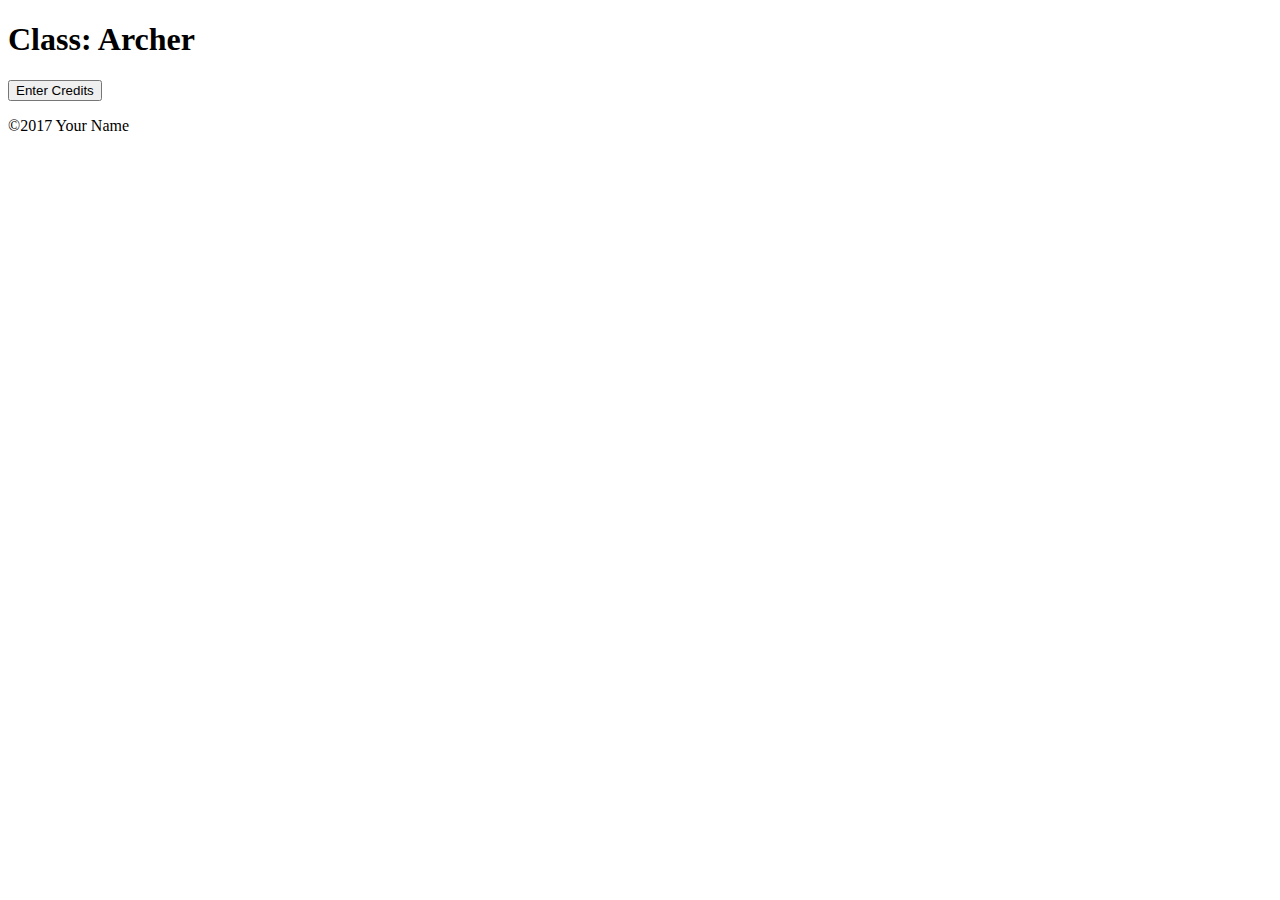
==== Archer.html @ 393d9af9 "uploading button functions" ====
<!DOCTYPE html>
<html lang="en">

<head>

    <meta charset="UTF-8">
       
    <meta name="viewport" content="width=device-width, initial-scale=1">
       
    <title>Blank Template</title>
   
<link rel="stylesheet" href="CSS/main.css">
    <script src="JS/main.js" type="text/javascript"></script>
</head>

   <body>
   
    <header>
       
        <h1> Class: Archer</h1>
              
    </header>

    <main>
        <button onclick="var Archer = Level()">
        Enter Credits
        </button>
   
   <div class="LevelBreakdown">
       <p>
           <script>
           
           </script>
       </p>
   </div>
    </main>
     
    <footer>

        <p>&copy;<time datetime="2017">2017</time> Your Name</p>
      
    </footer>
</body>
  
</html>
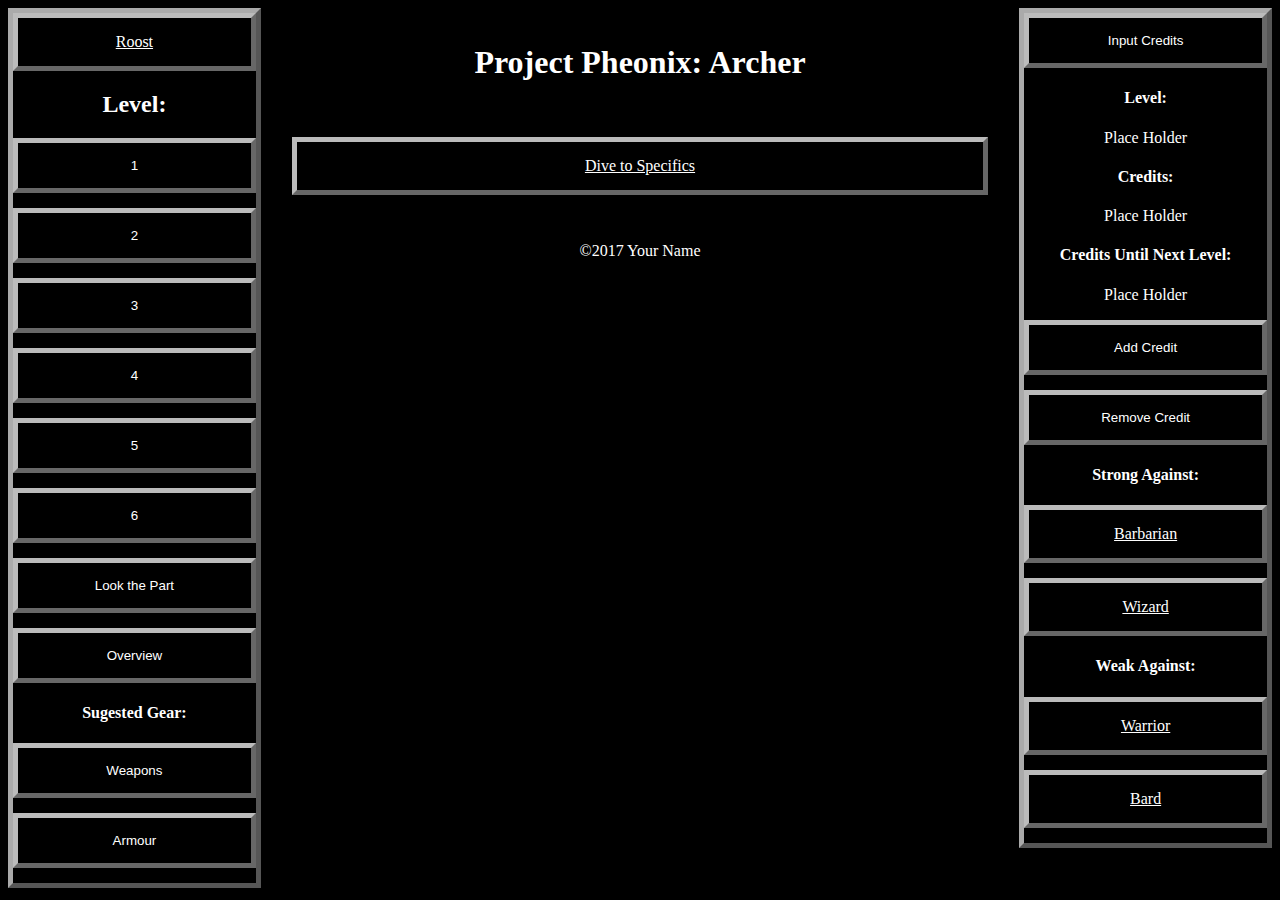
==== commit 5ffc4546: "set up index dive functionality" ====
--- a/Archer.html
+++ b/Archer.html
@@ -12,29 +12,59 @@
 <link rel="stylesheet" href="CSS/main.css">
     <script src="JS/main.js" type="text/javascript"></script>
 </head>
-
+<!------------------------Left Bar (JS mods this page)------------------------->
    <body>
-   
+   <div class = "leftBar">
+      
+       <a href="index.html"> Roost </a>
+       <h2> Level: <h2>
+       <button onclick="CB(0)"> 1 </button>
+       <button onclick="CB(1)"> 2 </button>
+       <button onclick="CB(2)"> 3 </button>
+       <button onclick="CB(3)"> 4 </button>
+       <button onclick="CB(4)"> 5 </button>
+       <button onclick="CB(5)"> 6 </button>
+       <button onclick="CB(6)"> Look the Part </button>
+       <button onclick="CB(7)"> Overview </button>
+       <h4 class="affect"> Sugested Gear:</h4>
+       <button onclick="CB(8)"> Weapons </button>
+       <button onclick="CB(9)"> Armour </button>
+    
+    </div>
+<!-------------------------Main Area (to be filled by JS)---------------------->
+       <main>
     <header>
+        <h1>Project Pheonix: Archer </h1>
+        
+        <div class="content">
+           <img class="andy">
+           <p class="rules"></p>
+           <a href="" class ="dive"> Dive to Specifics</a>
+           <p class="Grimisawesome"></p>
+            
+        </div>
+    </header>
+      </main>
+<!----------------------Right Bar (HTML links to Class Pages)------------------>
+     <div class = "rightBar">
+         
+       <button onclick="CB(7)"> Input Credits </button>
+       <h4> Level: </h4>
+       <p class ="level"> Place Holder</p>
+       <h4 class="affect"> Credits:</h4>
+       <p class ="credits"> Place Holder</p>
+       <h4> Credits Until Next Level:</h4>
+       <p class= "tilNext"> Place Holder</p>
+       <button onclick="CB(7)"> Add Credit </button>
+       <button onclick="CB(7)"> Remove Credit </button>
        
-        <h1> Class: Archer</h1>
-              
-    </header>
-
-    <main>
-        <button onclick="var Archer = Level()">
-        Enter Credits
-        </button>
-   
-   <div class="LevelBreakdown">
-       <p>
-           <script>
-           
-           </script>
-       </p>
+       <h4> Strong Against:</h4>
+       <a href="barbarian.html"> Barbarian </a>
+       <a href="wizard.html"> Wizard </a>
+       <h4> Weak Against:</h4>
+       <a href="warrior.html"> Warrior </a>
+       <a href="bard.html"> Bard </a>
    </div>
-    </main>
-     
     <footer>
 
         <p>&copy;<time datetime="2017">2017</time> Your Name</p>
--- a/CSS/main.css
+++ b/CSS/main.css
@@ -0,0 +1,59 @@
+*{
+    color: white;
+    background-color: black;
+    box-sizing: border-box;
+    text-align: center;
+}
+.leftBar{
+      width: 20%;
+    height: 100%;
+    float: left;
+    border: 5px outset #aaa;
+    text-align: center;
+    display: inline-block;
+}
+button, a { 
+    display:block;
+    border: 5px outset #bbb;
+    margin: 15px;
+    padding: 15px;
+    width:100%;
+    margin: 0;
+    margin-bottom: 15px;
+}
+.rightBar{
+    width: 20%;
+    height: 100%;
+    float: right;
+    border: 5px outset #aaa;
+    text-align: center;
+    display: inline-block;
+}
+
+/*
+.rightBar p { border: 5px outset #bbb;
+    margin: 5px;
+    padding: 15px 0 15px 0;
+}
+*/
+
+#last { 
+    border: 5px solid #aaa;}
+main {
+    width:55%;
+    display: inline-block;
+    margin: 15px
+    
+}
+main img {
+    width: 100%;
+}
+
+.active {
+    background-color: white;
+    border-style: inset;
+    color: black;
+}
+#nonEx {
+    color: black
+}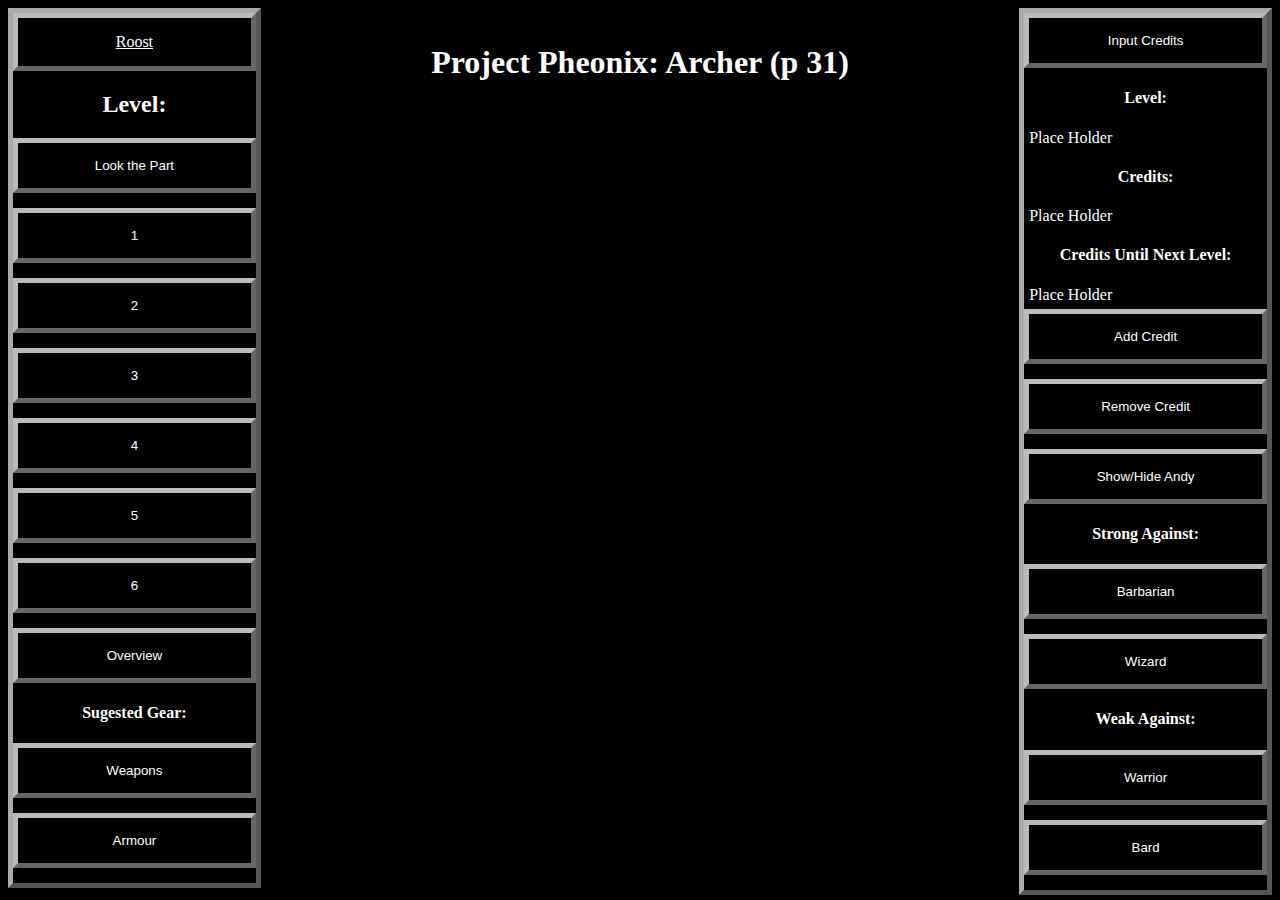
==== commit 2cfb409c: "archer class info entered" ====
--- a/Archer.html
+++ b/Archer.html
@@ -18,37 +18,147 @@
       
        <a href="index.html"> Roost </a>
        <h2> Level: <h2>
-       <button onclick="CB(0)"> 1 </button>
-       <button onclick="CB(1)"> 2 </button>
-       <button onclick="CB(2)"> 3 </button>
-       <button onclick="CB(3)"> 4 </button>
-       <button onclick="CB(4)"> 5 </button>
-       <button onclick="CB(5)"> 6 </button>
-       <button onclick="CB(6)"> Look the Part </button>
+       <button onclick="CB(0)"> Look the Part </button>
+       <button onclick="CB(1)"> 1 </button>
+       <button onclick="CB(2)"> 2 </button>
+       <button onclick="CB(3)"> 3 </button>
+       <button onclick="CB(4)"> 4 </button>
+       <button onclick="CB(5)"> 5 </button>
+       <button onclick="CB(6)"> 6 </button>
        <button onclick="CB(7)"> Overview </button>
-       <h4 class="affect"> Sugested Gear:</h4>
+       <h4> Sugested Gear:</h4>
        <button onclick="CB(8)"> Weapons </button>
        <button onclick="CB(9)"> Armour </button>
     
     </div>
-<!-------------------------Main Area (to be filled by JS)---------------------->
+<!--------------------Main Area (to be filled by JS)---------------------->
        <main>
     <header>
-        <h1>Project Pheonix: Archer </h1>
-        
-        <div class="content">
-           <img class="andy">
+        <h1>Project Pheonix: Archer (p 31) </h1>
+<!------------------------Andy Projector--------------------------------->
+        <div class="content hidden">
+           <img class="andy" src="IMG/amtgard-andy/archer.jpg">
            <p class="rules"></p>
-           <a href="" class ="dive"> Dive to Specifics</a>
+           <a id ="dive"> Dive to Specifics</a>
            <p class="Grimisawesome"></p>
+        </div>
+<!------------------------ Class  Level Content ------------------------>
+          <div class="l0 hidden">
+               <h3> Pick 1:</h3>
+               <p> <strong>Destruction Arrow:</strong> (Type: specialty arrow, School: Sorcery)</p>
+               <p> Material: Arrow with red cover labeled "Destruction"</p>
+               <p> Incantation: "Destruction Arrow"</p>
+               <p> This arrow is Armour Destroying and Shield Destroying. Armour Destroying and Shield Destroying are applied after the normal effect of being hit with an arrow is applied.</p>
+               
+               <p> <strong>Pinning Arrow Arrow:</strong> (Type: specialty arrow, School: Sorcery)</p>
+               <p> Material: Arrow with red cover labeled "Pinning"</p>
+               <p> Incantation: "Pinning Arrow"</p>
+               <p> Engulfing. A player struck by this arrow is stopped for 30 seconds.</p>
+               
+               <p> <strong>Poison Arrow:</strong> (Type: specialty arrow, School: Death)</p>
+               <p> Material: Arrow with Green cover labeled "Poison"</p>
+               <p> Incantation: "Poison Arrow"</p>
+               <p> This arrow is Wounds Kill.</p>
+           </div> 
+           <div class="l1 hidden">
+               <p> <strong>Reload:</strong> (Type Verbal: School: Sorcery Range: Self Uses: 1/refresh, charge 3)</p>
+               <p> Incantation: "I nocked my arrows to my bow, I let them fly, my quiver is low. Now I pause to go reload." X 3</p>
+               <p> Effect: Player becomes Out of Game and may move about the field retrieving their arrows.</p>
+               <p>Limitation: Must stay at least 10' away from other players at all times. The player may only remove their Out of Game state in the location they started by stating, "I return with a full quiver" X3.</p>
+               <p> May ask reeve for assistance in retrieving arrows that are within 10' of other players.</p>
+               <h3> Pick 2:</h3>
+                     <p> <strong>Destruction Arrow:</strong> (Type: specialty arrow, School: Sorcery)</p>
+               <p> Material: Arrow with red cover labeled "Destruction"</p>
+               <p> Incantation: "Destruction Arrow"</p>
+               <p> This arrow is Armour Destroying and Shield Destroying. Armour Destroying and Shield Destroying are applied after the normal effect of being hit with an arrow is applied.</p>
+               
+               <p> <strong>Pinning Arrow Arrow:</strong> (Type: specialty arrow, School: Sorcery)</p>
+               <p> Material: Arrow with red cover labeled "Pinning"</p>
+               <p> Incantation: "Pinning Arrow"</p>
+               <p> Engulfing. A player struck by this arrow is stopped for 30 seconds.</p>
+               
+               <p> <strong>Poison Arrow:</strong> (Type: specialty arrow, School: Death)</p>
+               <p> Material: Arrow with Green cover labeled "Poison"</p>
+               <p> Incantation: "Poison Arrow"</p>
+               <p> This arrow is Wounds Kill.</p>
+           </div>
+           <div class="l2 hidden">
+               <p> <strong> Mend: </strong> (Type Verbal: School: Sorcery Range: Self Uses: 1/life)</p>
+               <p> Incantation: "I make this item whole again" X 3</p>
+               <p> effect: Destroyed item is repaired. One point of armour in one location is repaired.</p>
+           </div>
+           <div class="l3 hidden"> 
+               <h3> Pick 2:</h3>
+               <p> <strong>Destruction Arrow:</strong> (Type: specialty arrow, School: Sorcery)</p>
+               <p> Material: Arrow with red cover labeled "Destruction"</p>
+               <p> Incantation: "Destruction Arrow"</p>
+               <p> This arrow is Armour Destroying and Shield Destroying. Armour Destroying and Shield Destroying are applied after the normal effect of being hit with an arrow is applied.</p>
+               
+               <p> <strong>Pinning Arrow Arrow:</strong> (Type: specialty arrow, School: Sorcery)</p>
+               <p> Material: Arrow with red cover labeled "Pinning"</p>
+               <p> Incantation: "Pinning Arrow"</p>
+               <p> Engulfing. A player struck by this arrow is stopped for 30 seconds.</p>
+               
+               <p> <strong>Poison Arrow:</strong> (Type: specialty arrow, School: Death)</p>
+               <p> Material: Arrow with Green cover labeled "Poison"</p>
+               <p> Incantation: "Poison Arrow"</p>
+               <p> This arrow is Wounds Kill.</p>
+           </div>
+           <div class="l4 hidden">
+               <p> <strong>Suppression Arrow:</strong> (Type: specialty arrow, School: Sorcery)</p>
+               <p> Arrow with purple head cover labeled ‘Suppression’</p>
+               <p> Incantation: Suppression Arrow”</p>
+               <p> Engulfing. A player struck by this arrow is Suppressed for
+30 seconds. </p>
+           </div>
+           <div class="l5 hidden"> 
+               <h3> Pick 2:</h3>
+               <p> <strong>Destruction Arrow:</strong> (Type: specialty arrow, School: Sorcery)</p>
+               <p> Material: Arrow with red cover labeled "Destruction"</p>
+               <p> Incantation: "Destruction Arrow"</p>
+               <p> This arrow is Armour Destroying and Shield Destroying. Armour Destroying and Shield Destroying are applied after the normal effect of being hit with an arrow is applied.</p>
+               
+               <p> <strong>Pinning Arrow Arrow:</strong> (Type: specialty arrow, School: Sorcery)</p>
+               <p> Material: Arrow with red cover labeled "Pinning"</p>
+               <p> Incantation: "Pinning Arrow"</p>
+               <p> Engulfing. A player struck by this arrow is stopped for 30 seconds.</p>
+               
+               <p> <strong>Poison Arrow:</strong> (Type: specialty arrow, School: Death)</p>
+               <p> Material: Arrow with Green cover labeled "Poison"</p>
+               <p> Incantation: "Poison Arrow"</p>
+               <p> This arrow is Wounds Kill.</p>
+           </div>
+           <div class="l6 hidden">
+               <p> <strong>Phase Arrow:</strong> (Type: specialty arrow, School: Sorcery)</p>
+               <p> Material:  Arrow with grey cover labeled ‘Phase’.</p>
+               <p> Incantation: "“Phase Arrow”"</p>
+               <p> This arrow does not interact with ongoing Magic or Abilities. Example: This arrow is not stopped by Stoneskin, Protection from Projectiles, and does not trigger the effects of Troll Blood, Undead Minion, Missile Block, or similar Magic or Abilities.</p>
+               <p> This arrow does not supercede the Frozen, Insubstantial, or Out of Game States. </p>
+               <p> <strong> Sniper </strong> (optional)(Type: Neutral, School Sorcery</p>
+               <p>Effect: Player may physically carry any number of Specialty Arrows of each type. The frequency of each type of Specialty Arrow Ability becomes 1/Life Charge x3.</p>
+               <p> Limitation: May not fire normal arrows. Only one type of Specialty Arrow may be charged at any given time.</p>
+           </div>
+<!--------------------------Got Lazy Here----------------------------->
+           <div class="l7 hidden">
+               <p> <strong> Sash: </strong> Orange </p>
+               <p> <strong> Armour: </strong> 2pts </p>
+               <p> <strong> Shield: </strong> None </p>
+               <p> <strong> Weapons: </strong> Dagger, Short, Bow. </p>
+               <p><strong> Abilities</strong></p>
+               <p>1st: Reload 1/ref chargeX3, 2/3 (destruction, pinning, poison arrow)</p>
+               <p>2nd: Mend 1/life</p>
+               <p>3rd: 2/3 (destruction, pinning, poison arrow</p>
+               <p>4th: Suppression Arrow)</p>
+               <p>5th: Reload, 2/3 (destruction, pinning, poison arrow)</p>
+               <p>6th: Phase Arrow, (option: Sniper) </p>
+           </div>
             
-        </div>
     </header>
       </main>
-<!----------------------Right Bar (HTML links to Class Pages)------------------>
+<!------------------Right Bar (HTML links to Class Pages)------------------>
      <div class = "rightBar">
          
-       <button onclick="CB(7)"> Input Credits </button>
+       <button onclick="Level()"> Input Credits </button>
        <h4> Level: </h4>
        <p class ="level"> Place Holder</p>
        <h4 class="affect"> Credits:</h4>
@@ -57,19 +167,15 @@
        <p class= "tilNext"> Place Holder</p>
        <button onclick="CB(7)"> Add Credit </button>
        <button onclick="CB(7)"> Remove Credit </button>
+       <button onclick="Andy()"> Show/Hide Andy</button>
        
        <h4> Strong Against:</h4>
-       <a href="barbarian.html"> Barbarian </a>
-       <a href="wizard.html"> Wizard </a>
+       <button onclick="IB(8)">Barbarian</button>
+       <button onclick="IB(15)">Wizard</button>
        <h4> Weak Against:</h4>
-       <a href="warrior.html"> Warrior </a>
-       <a href="bard.html"> Bard </a>
+       <button onclick="IB(14)">Warrior</button>
+       <button onclick="IB(9)">Bard</button>
    </div>
-    <footer>
-
-        <p>&copy;<time datetime="2017">2017</time> Your Name</p>
-      
-    </footer>
 </body>
   
 </html>
--- a/CSS/main.css
+++ b/CSS/main.css
@@ -4,6 +4,13 @@
     box-sizing: border-box;
     text-align: center;
 }
+p {text-align: left;
+margin: 5px}
+
+strong{
+    color: cornflowerblue;
+}
+
 .leftBar{
       width: 20%;
     height: 100%;
@@ -30,12 +37,6 @@
     display: inline-block;
 }
 
-/*
-.rightBar p { border: 5px outset #bbb;
-    margin: 5px;
-    padding: 15px 0 15px 0;
-}
-*/
 
 #last { 
     border: 5px solid #aaa;}
@@ -56,4 +57,8 @@
 }
 #nonEx {
     color: black
+}
+
+.hidden{
+    display: none;
 }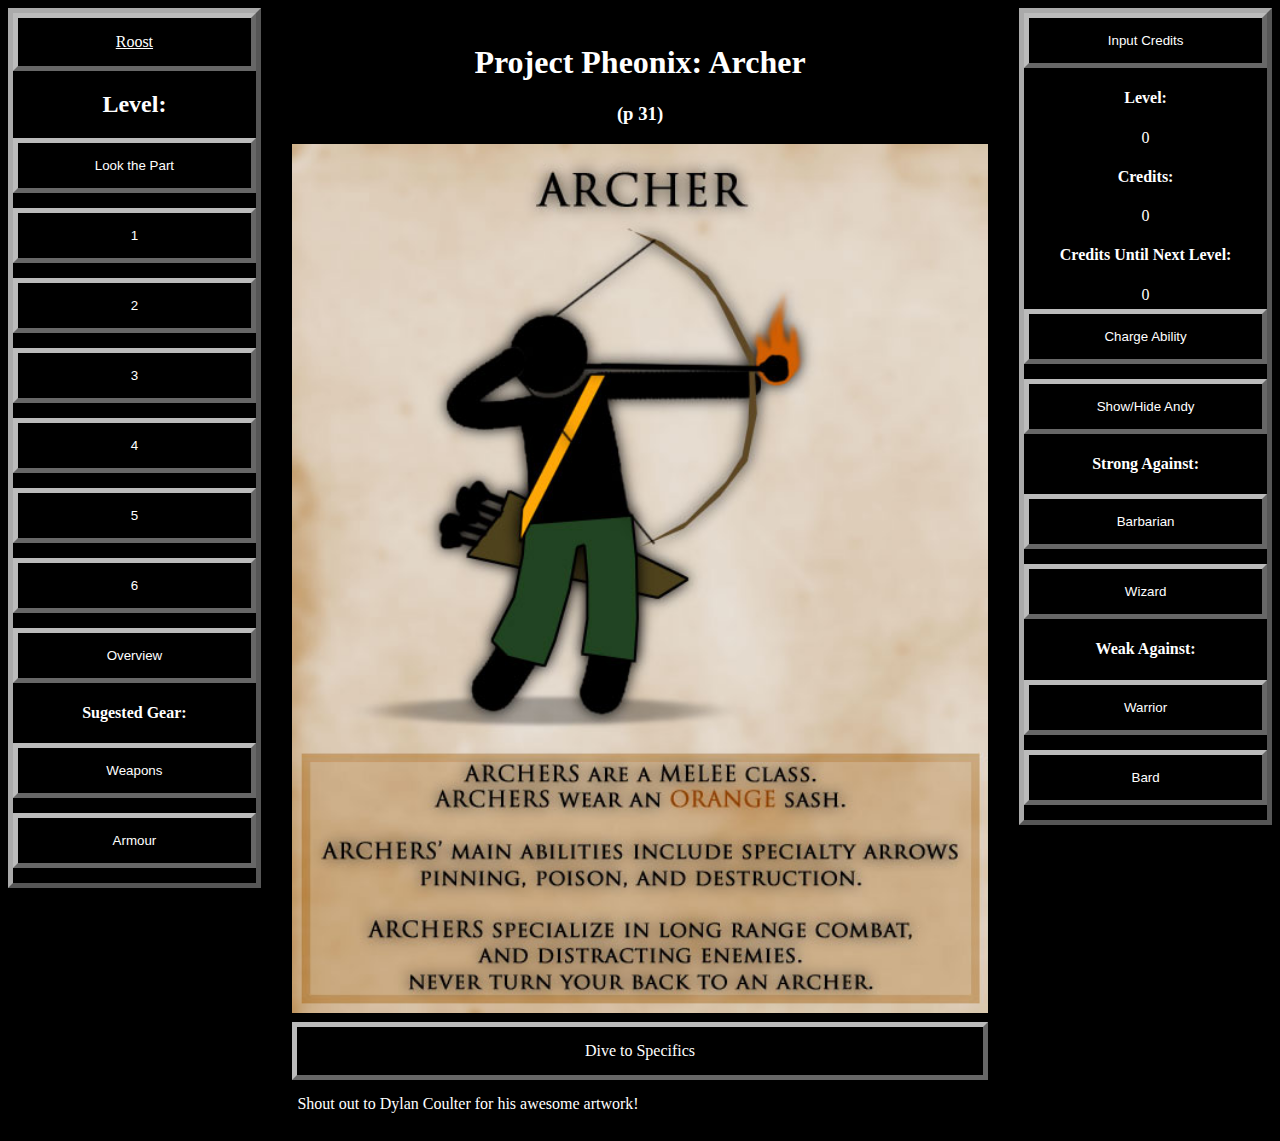
==== commit 49d5023f: "Completed melee class data" ====
--- a/Archer.html
+++ b/Archer.html
@@ -34,13 +34,14 @@
 <!--------------------Main Area (to be filled by JS)---------------------->
        <main>
     <header>
-        <h1>Project Pheonix: Archer (p 31) </h1>
+        <h1>Project Pheonix: Archer</h1>
+        <h3>(p 31)</h3>
 <!------------------------Andy Projector--------------------------------->
-        <div class="content hidden">
+        <div class="content ">
            <img class="andy" src="IMG/amtgard-andy/archer.jpg">
            <p class="rules"></p>
            <a id ="dive"> Dive to Specifics</a>
-           <p class="Grimisawesome"></p>
+           <p class="Grimisawesome">Shout out to Dylan Coulter for his awesome artwork!</p>
         </div>
 <!------------------------ Class  Level Content ------------------------>
           <div class="l0 hidden">
@@ -144,6 +145,7 @@
                <p> <strong> Armour: </strong> 2pts </p>
                <p> <strong> Shield: </strong> None </p>
                <p> <strong> Weapons: </strong> Dagger, Short, Bow. </p>
+               <p> <strong> Look the Part: </strong> 1/3 (destruction, pinning, poison arrow) </p>
                <p><strong> Abilities</strong></p>
                <p>1st: Reload 1/ref chargeX3, 2/3 (destruction, pinning, poison arrow)</p>
                <p>2nd: Mend 1/life</p>
@@ -152,7 +154,12 @@
                <p>5th: Reload, 2/3 (destruction, pinning, poison arrow)</p>
                <p>6th: Phase Arrow, (option: Sniper) </p>
            </div>
-            
+           <div class="l10 hidden">
+               <p> <strong>Charge:</strong> (Type: Verbal, Target: Self, School: Game mechanic)</p>
+               <p> Incantation: Spell's Name, followed by: “Out of battle I pause to rest, I take some time to catch my breath. Return to me my fleeting power To aid me in my darkest hour.” X listed charge number</p>
+               <p> Effect: Restores one use of the spell in question</p>
+               <p>Limitation: May only be used on spells with a (Charge X) in their uses, and no uses remaining.</p>
+           </div>
     </header>
       </main>
 <!------------------Right Bar (HTML links to Class Pages)------------------>
@@ -160,13 +167,14 @@
          
        <button onclick="Level()"> Input Credits </button>
        <h4> Level: </h4>
-       <p class ="level"> Place Holder</p>
-       <h4 class="affect"> Credits:</h4>
-       <p class ="credits"> Place Holder</p>
+       <p class ="archer xp lv"> 0</p>
+       <h4> Credits:</h4>
+       <p class ="archer xp credits"> 0</p>
        <h4> Credits Until Next Level:</h4>
-       <p class= "tilNext"> Place Holder</p>
-       <button onclick="CB(7)"> Add Credit </button>
-       <button onclick="CB(7)"> Remove Credit </button>
+       <p class= "archer xp tilNext"> 0</p>
+       
+       
+       <button onclick="CB(10)"> Charge Ability </button>
        <button onclick="Andy()"> Show/Hide Andy</button>
        
        <h4> Strong Against:</h4>
--- a/CSS/main.css
+++ b/CSS/main.css
@@ -55,9 +55,7 @@
     border-style: inset;
     color: black;
 }
-#nonEx {
-    color: black
-}
+.xp {text-align: center;}
 
 .hidden{
     display: none;
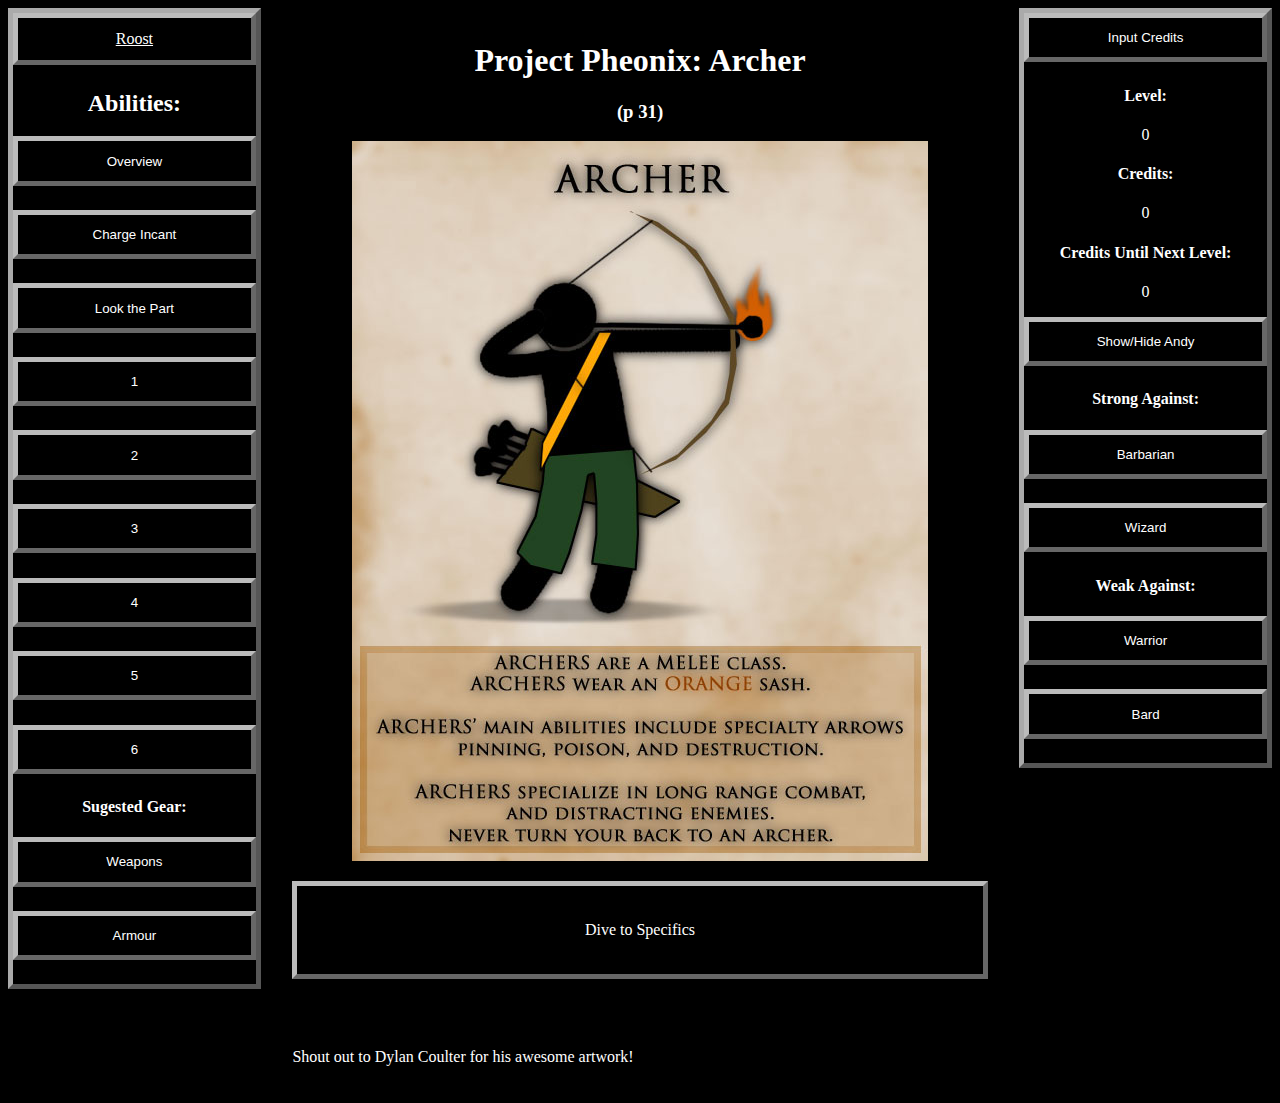
==== commit c6c7f68f: "Ability Layout improved" ====
--- a/Archer.html
+++ b/Archer.html
@@ -12,12 +12,14 @@
 <link rel="stylesheet" href="CSS/main.css">
     <script src="JS/main.js" type="text/javascript"></script>
 </head>
-<!------------------------Left Bar (JS mods this page)------------------------->
+<!-------------------Left Bar (JS mods this page)------------------------->
    <body>
    <div class = "leftBar">
       
        <a href="index.html"> Roost </a>
-       <h2> Level: <h2>
+       <h2> Abilities: <h2>
+       <button onclick="CB(7)"> Overview </button>
+       <button onclick="CB(10)"> Charge Incant </button>
        <button onclick="CB(0)"> Look the Part </button>
        <button onclick="CB(1)"> 1 </button>
        <button onclick="CB(2)"> 2 </button>
@@ -25,7 +27,6 @@
        <button onclick="CB(4)"> 4 </button>
        <button onclick="CB(5)"> 5 </button>
        <button onclick="CB(6)"> 6 </button>
-       <button onclick="CB(7)"> Overview </button>
        <h4> Sugested Gear:</h4>
        <button onclick="CB(8)"> Weapons </button>
        <button onclick="CB(9)"> Armour </button>
@@ -44,7 +45,27 @@
            <p class="Grimisawesome">Shout out to Dylan Coulter for his awesome artwork!</p>
         </div>
 <!------------------------ Class  Level Content ------------------------>
-          <div class="l0 hidden">
+           <div class="l7 hidden">
+               <p> <strong> Sash: </strong> Orange </p>
+               <p> <strong> Armour: </strong> 2pts </p>
+               <p> <strong> Shield: </strong> None </p>
+               <p> <strong> Weapons: </strong> Dagger, Short, Bow. </p>
+               <p> <strong> Look the Part: </strong> 1/3 (destruction, pinning, poison arrow) </p>
+               <p><strong> Abilities</strong></p>
+               <p>1st: Reload 1/ref chargeX3, 2/3 (destruction, pinning, poison arrow)</p>
+               <p>2nd: Mend 1/life</p>
+               <p>3rd: 2/3 (destruction, pinning, poison arrow)</p>
+               <p>4th: Suppression Arrow</p>
+               <p>5th: Reload, 2/3 (destruction, pinning, poison arrow)</p>
+               <p>6th: Phase Arrow, (option: Sniper) </p>
+           </div>
+           <div class="l10 hidden">
+               <p> <strong>Charge:</strong> (Type: Verbal, Target: Self, School: Game mechanic)</p>
+               <p> Incantation: Spell's Name, followed by: “Out of battle I pause to rest, I take some time to catch my breath. Return to me my fleeting power To aid me in my darkest hour.” X listed charge number</p>
+               <p> Effect: Restores one use of the spell in question</p>
+               <p>Limitation: May only be used on spells with a (Charge X) in their uses, and no uses remaining.</p>
+           </div>
+           <div class="l0 hidden">
                <h3> Pick 1:</h3>
                <p> <strong>Destruction Arrow:</strong> (Type: specialty arrow, School: Sorcery)</p>
                <p> Material: Arrow with red cover labeled "Destruction"</p>
@@ -140,26 +161,8 @@
                <p> Limitation: May not fire normal arrows. Only one type of Specialty Arrow may be charged at any given time.</p>
            </div>
 <!--------------------------Got Lazy Here----------------------------->
-           <div class="l7 hidden">
-               <p> <strong> Sash: </strong> Orange </p>
-               <p> <strong> Armour: </strong> 2pts </p>
-               <p> <strong> Shield: </strong> None </p>
-               <p> <strong> Weapons: </strong> Dagger, Short, Bow. </p>
-               <p> <strong> Look the Part: </strong> 1/3 (destruction, pinning, poison arrow) </p>
-               <p><strong> Abilities</strong></p>
-               <p>1st: Reload 1/ref chargeX3, 2/3 (destruction, pinning, poison arrow)</p>
-               <p>2nd: Mend 1/life</p>
-               <p>3rd: 2/3 (destruction, pinning, poison arrow</p>
-               <p>4th: Suppression Arrow)</p>
-               <p>5th: Reload, 2/3 (destruction, pinning, poison arrow)</p>
-               <p>6th: Phase Arrow, (option: Sniper) </p>
-           </div>
-           <div class="l10 hidden">
-               <p> <strong>Charge:</strong> (Type: Verbal, Target: Self, School: Game mechanic)</p>
-               <p> Incantation: Spell's Name, followed by: “Out of battle I pause to rest, I take some time to catch my breath. Return to me my fleeting power To aid me in my darkest hour.” X listed charge number</p>
-               <p> Effect: Restores one use of the spell in question</p>
-               <p>Limitation: May only be used on spells with a (Charge X) in their uses, and no uses remaining.</p>
-           </div>
+
+
     </header>
       </main>
 <!------------------Right Bar (HTML links to Class Pages)------------------>
@@ -174,7 +177,6 @@
        <p class= "archer xp tilNext"> 0</p>
        
        
-       <button onclick="CB(10)"> Charge Ability </button>
        <button onclick="Andy()"> Show/Hide Andy</button>
        
        <h4> Strong Against:</h4>
--- a/CSS/main.css
+++ b/CSS/main.css
@@ -4,29 +4,19 @@
     box-sizing: border-box;
     text-align: center;
 }
-p {text-align: left;
-margin: 5px}
+p {text-align: left;}
 
 strong{
     color: cornflowerblue;
 }
 
 .leftBar{
-      width: 20%;
+    width: 20%;
     height: 100%;
     float: left;
     border: 5px outset #aaa;
     text-align: center;
     display: inline-block;
-}
-button, a { 
-    display:block;
-    border: 5px outset #bbb;
-    margin: 15px;
-    padding: 15px;
-    width:100%;
-    margin: 0;
-    margin-bottom: 15px;
 }
 .rightBar{
     width: 20%;
@@ -36,6 +26,15 @@
     text-align: center;
     display: inline-block;
 }
+button, a { 
+    display:block;
+    border: 5px outset #bbb;
+    margin: 15px;
+    padding: 5%;
+    width:100%;
+    margin: 0;
+    margin-bottom: 10%;
+}
 
 
 #last { 
@@ -43,11 +42,10 @@
 main {
     width:55%;
     display: inline-block;
-    margin: 15px
-    
-}
+    margin: 1%; }
 main img {
-    width: 100%;
+    max-width: 100%;
+    max-height: 80%;
 }
 
 .active {
